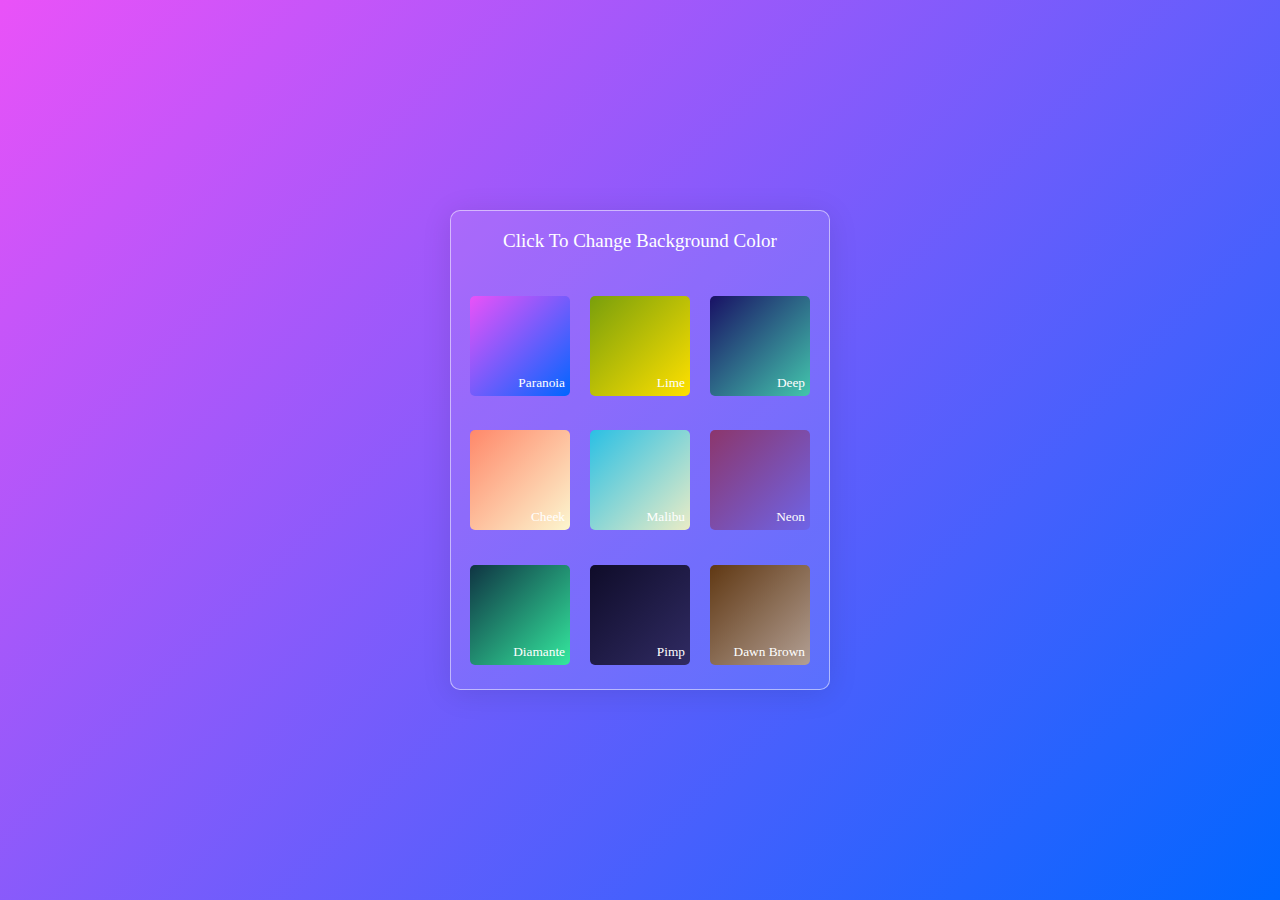
==== change-bg-onclick/index.html @ 58d65b1f "New Project: Change Background onClick" ====
<!DOCTYPE html>
<html lang="en">
  <head>
    <meta charset="UTF-8" />
    <meta http-equiv="X-UA-Compatible" content="IE=edge" />
    <meta name="viewport" content="width=device-width, initial-scale=1.0" />
    <link rel="stylesheet" href="style.css" />
    <title>Change Background on Hover</title>
  </head>
  <body>
    <div class="container">
      <p>Click To Change Background Color</p>
      <div class="boxes" id="box1"><small>Paranoia</small></div>
      <div class="boxes" id="box2"><small>Lime</small></div>
      <div class="boxes" id="box3"><small>Deep</small></div>
      <div class="boxes" id="box4"><small>Cheek</small></div>
      <div class="boxes" id="box5"><small>Malibu</small></div>
      <div class="boxes" id="box6"><small>Neon</small></div>
      <div class="boxes" id="box7"><small>Diamante</small></div>
      <div class="boxes" id="box8"><small>Pimp</small></div>
      <div class="boxes" id="box9"><small>Dawn Brown</small></div>
    </div>

    <script src="script.js"></script>
  </body>
</html>
---- change-bg-onclick/style.css ----
*{
    box-sizing: border-box;
}

body{
    display: flex;
    align-items: center;
    justify-content: center;
    height: 100vh;
    margin: 0;
    background-image: linear-gradient(135deg,#ea52f8,#0066ff);
}

.container {
    background-color: rgba(255, 255, 255, 0.1);
    display: flex;
    justify-content: center;
    flex-wrap: wrap;
    height: 480px;
    width: 380px;
    border-radius: 10px;
    box-shadow: 0 4px 30px rgba(0, 0, 0, 0.1);
    border: 1px solid rgba(255, 255, 255, 0.52);
}

p {
    text-align: center;
    width: 380px;
    color: white;
    font-size: 19px;
}

.boxes {
    background-color: #000;
    height: 100px;
    width: 100px;
    border-radius: 5px;
    cursor: pointer;
    margin: 10px;
    position: relative;
}

.boxes small {
    position: absolute;
    bottom: 0;
    right: 0;
    color: #fff;
    margin: 5px;
}




/* THIS WILL BE INSERTED MANUALLY USING JAVASCRIPT */

/* #box1 {
    background-image: linear-gradient(135deg,#ea52f8,#0066ff);
}

#box2 {
    background-image: linear-gradient(135deg,#799f0c,#ffe000);
}

#box3 {
    background-image: linear-gradient(135deg,#191165,#43c6ac);
}

#box4 {
    background-image: linear-gradient(135deg,#ff886a,#fcf6cf);
}

#box5 {
    background-image: linear-gradient(135deg,#2bc0e4,#eaecc6);
}

#box6 {
    background-image: linear-gradient(135deg,#8c366c,#6e64e7);
}

#box7 {
    background-image: linear-gradient(135deg,#0f3443,#34e89e);
}

#box8 {
    background-image: linear-gradient(135deg,#0f0c29,#302b63);
}

#box9 {
    background-image: linear-gradient(135deg,#603813,#b29f94);
} */
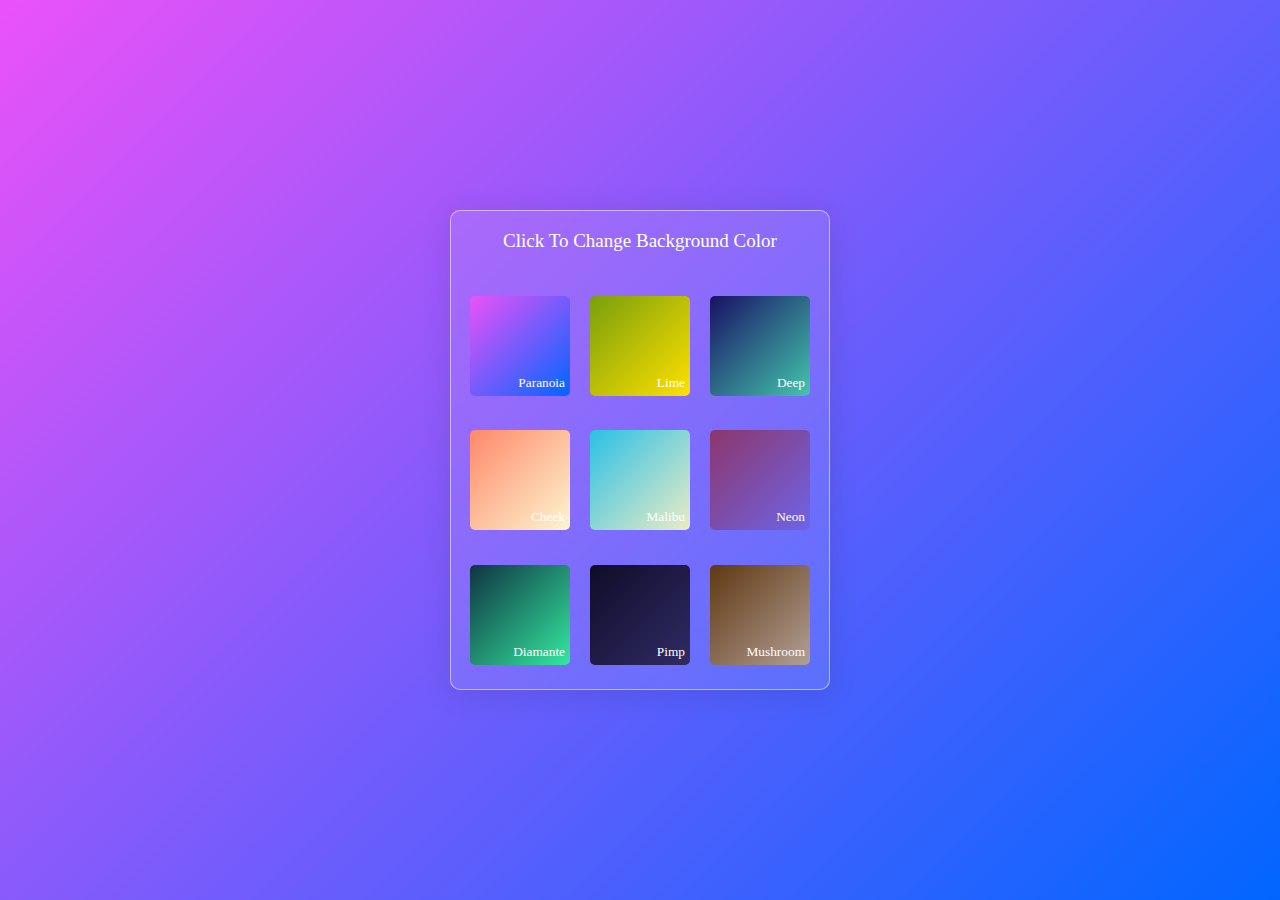
==== commit 0858e33d: "Dynamically generate boxes with JS" ====
--- a/change-bg-onclick/index.html
+++ b/change-bg-onclick/index.html
@@ -10,15 +10,7 @@
   <body>
     <div class="container">
       <p>Click To Change Background Color</p>
-      <div class="boxes" id="box1"><small>Paranoia</small></div>
-      <div class="boxes" id="box2"><small>Lime</small></div>
-      <div class="boxes" id="box3"><small>Deep</small></div>
-      <div class="boxes" id="box4"><small>Cheek</small></div>
-      <div class="boxes" id="box5"><small>Malibu</small></div>
-      <div class="boxes" id="box6"><small>Neon</small></div>
-      <div class="boxes" id="box7"><small>Diamante</small></div>
-      <div class="boxes" id="box8"><small>Pimp</small></div>
-      <div class="boxes" id="box9"><small>Dawn Brown</small></div>
+      
     </div>
 
     <script src="script.js"></script>
--- a/change-bg-onclick/style.css
+++ b/change-bg-onclick/style.css
@@ -46,45 +46,4 @@
     right: 0;
     color: #fff;
     margin: 5px;
-}
-
-
-
-
-/* THIS WILL BE INSERTED MANUALLY USING JAVASCRIPT */
-
-/* #box1 {
-    background-image: linear-gradient(135deg,#ea52f8,#0066ff);
-}
-
-#box2 {
-    background-image: linear-gradient(135deg,#799f0c,#ffe000);
-}
-
-#box3 {
-    background-image: linear-gradient(135deg,#191165,#43c6ac);
-}
-
-#box4 {
-    background-image: linear-gradient(135deg,#ff886a,#fcf6cf);
-}
-
-#box5 {
-    background-image: linear-gradient(135deg,#2bc0e4,#eaecc6);
-}
-
-#box6 {
-    background-image: linear-gradient(135deg,#8c366c,#6e64e7);
-}
-
-#box7 {
-    background-image: linear-gradient(135deg,#0f3443,#34e89e);
-}
-
-#box8 {
-    background-image: linear-gradient(135deg,#0f0c29,#302b63);
-}
-
-#box9 {
-    background-image: linear-gradient(135deg,#603813,#b29f94);
-} */+}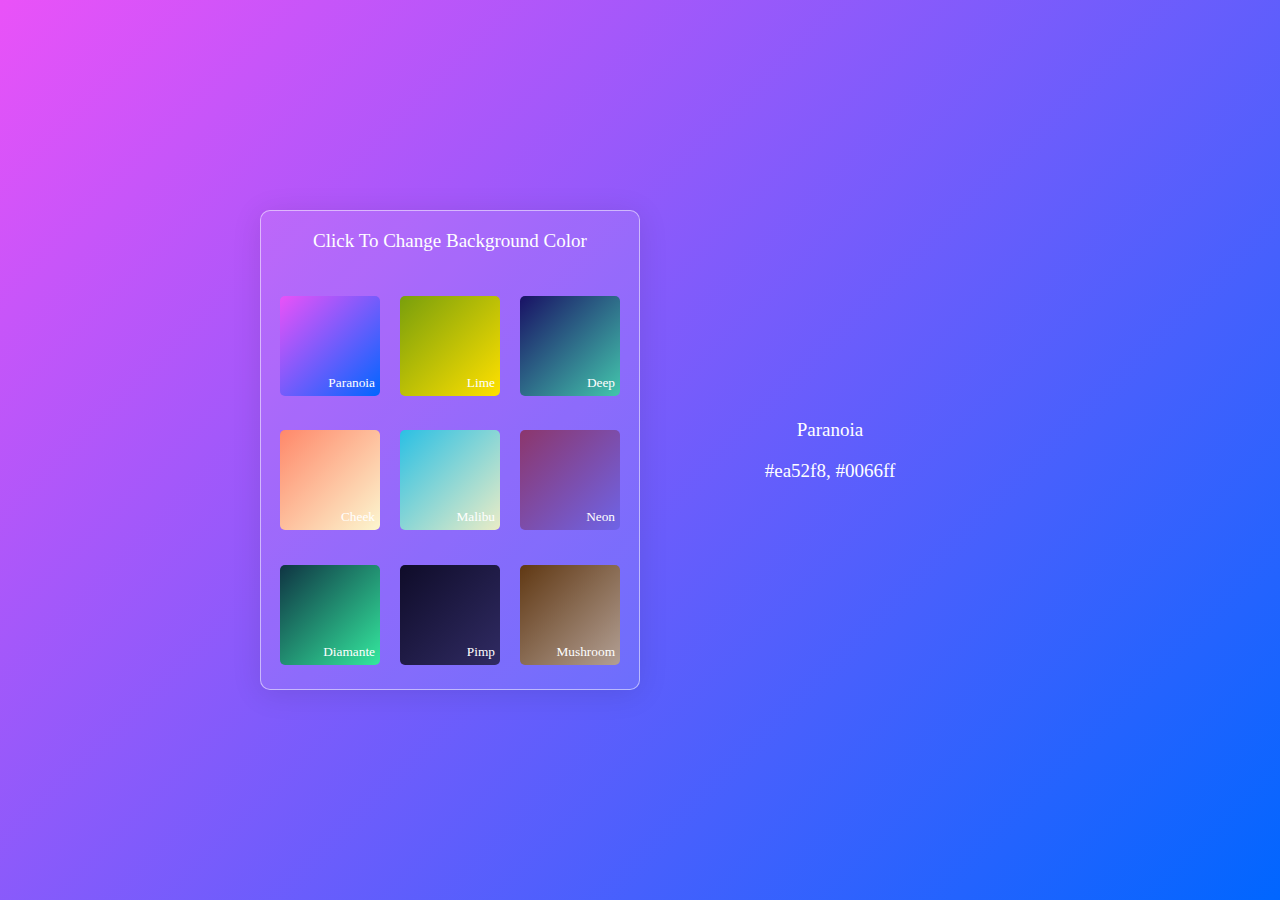
==== commit 9bb19ae8: "Add gradient's name and hex codes to UI" ====
--- a/change-bg-onclick/index.html
+++ b/change-bg-onclick/index.html
@@ -10,7 +10,13 @@
   <body>
     <div class="container">
       <p>Click To Change Background Color</p>
-      
+      <!-- The boxes get inserted here by Javascript -->
+    </div>
+    <div>
+      <p class="gradient-name">Paranoia</p>
+      <p>
+        <span class="color1">#ea52f8</span>, <span class="color1">#0066ff</span>
+      </p>
     </div>
 
     <script src="script.js"></script>
